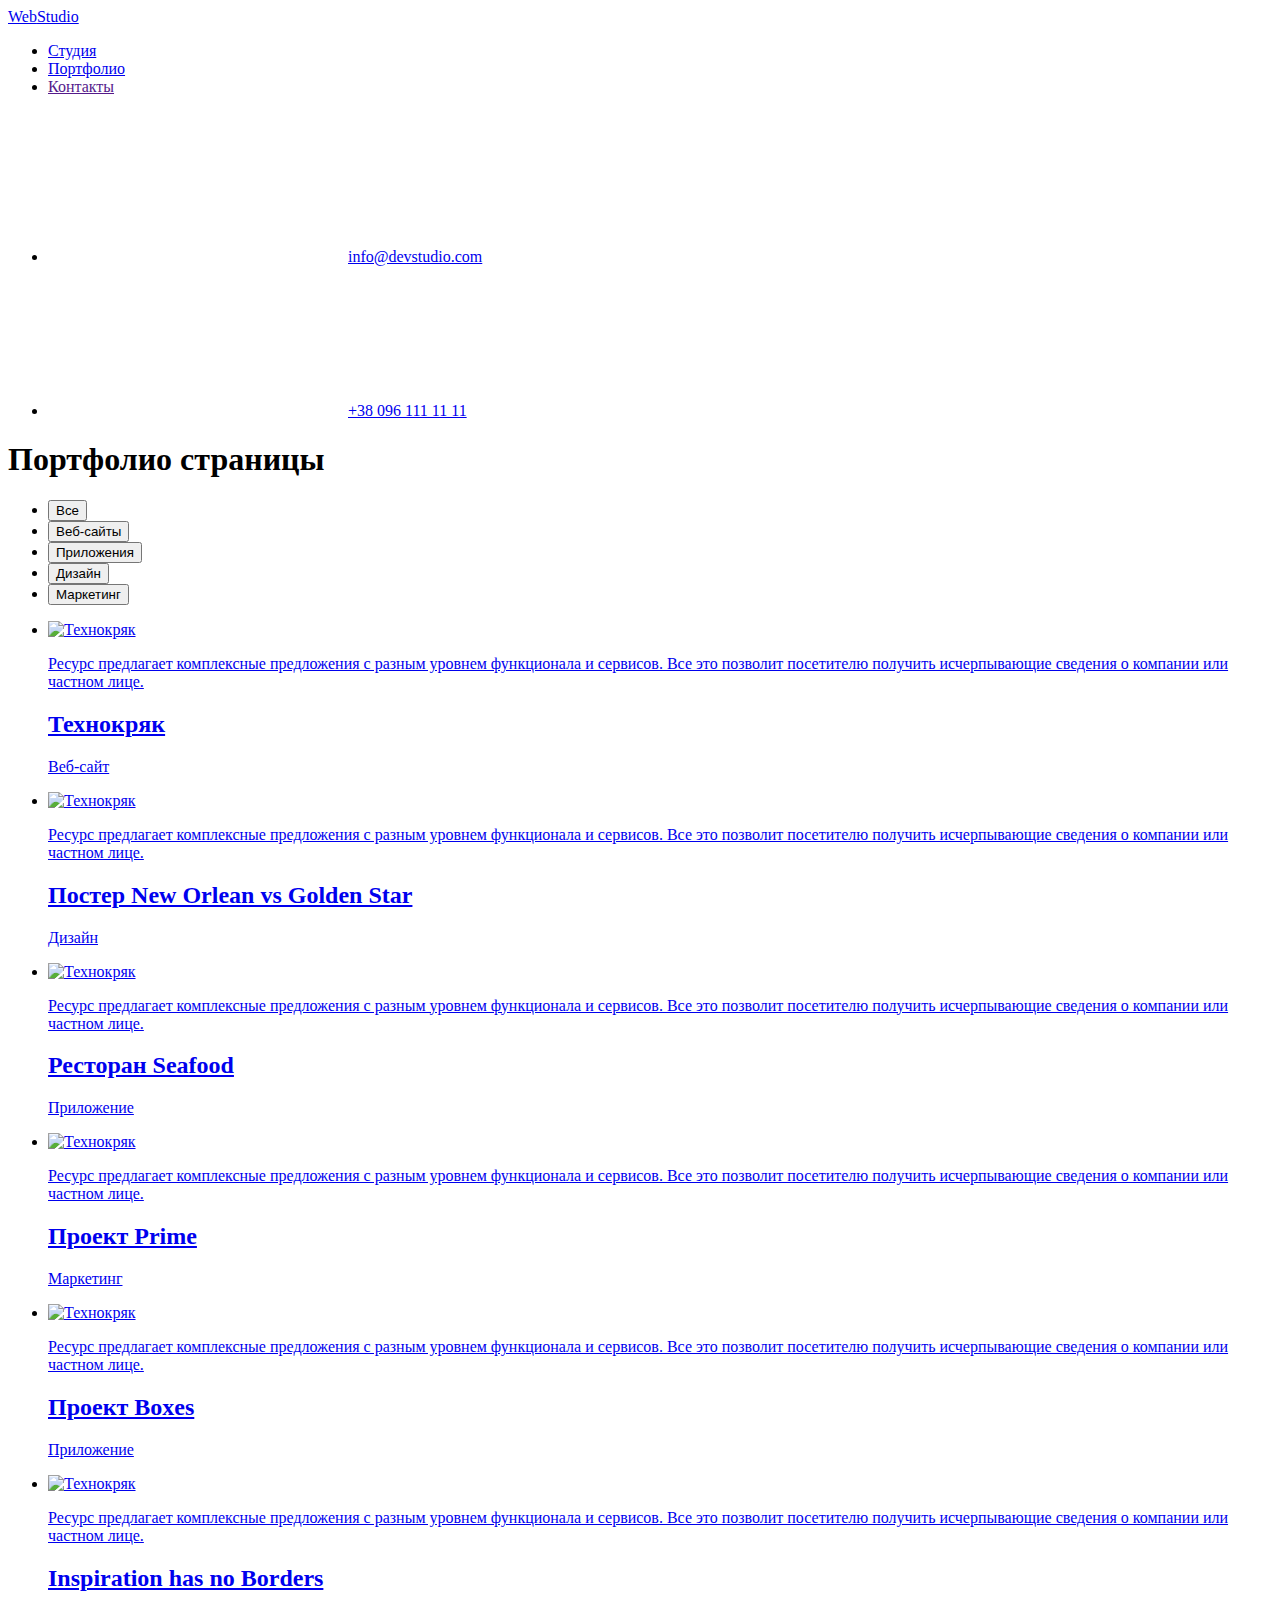
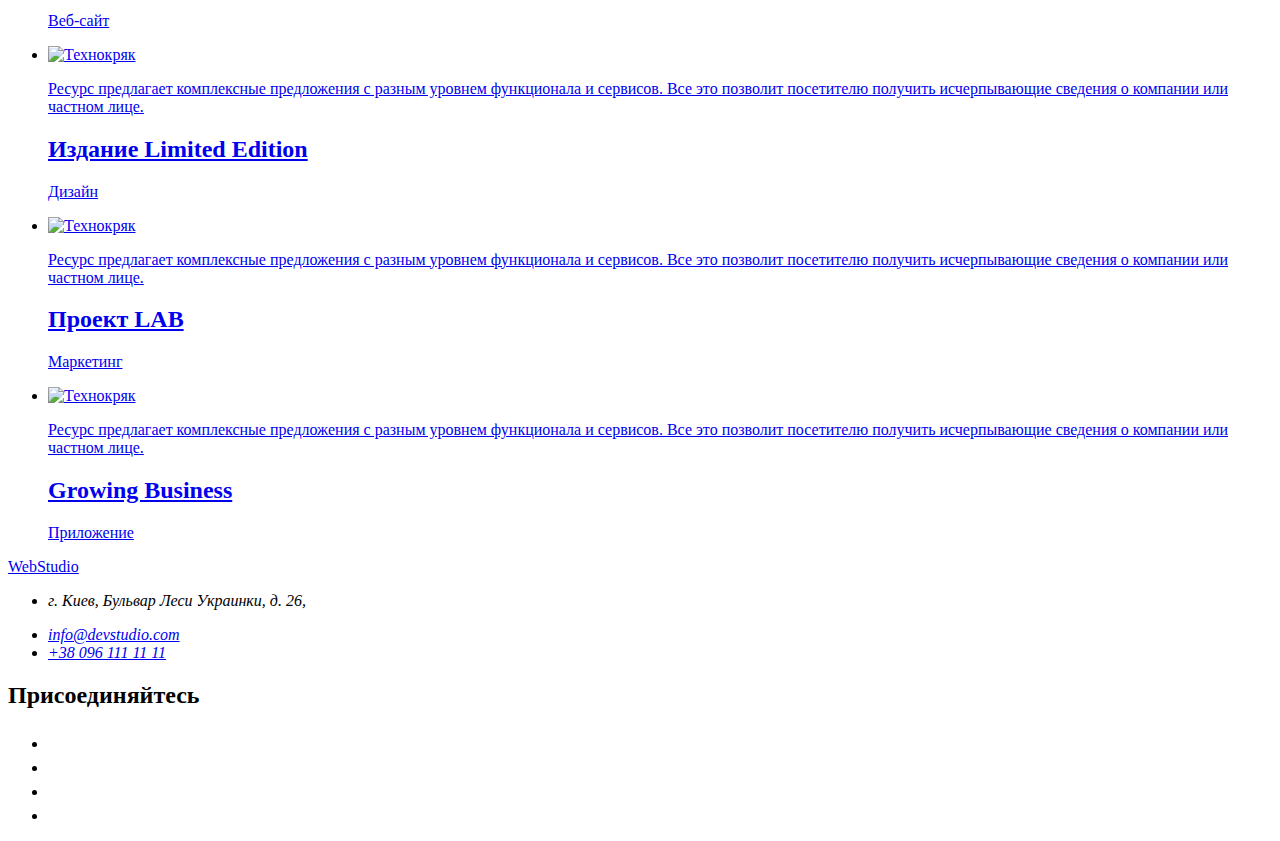
==== portfolio.html @ 19bfde9a "Add files via upload" ====
<!DOCTYPE html>
<html lang="en">
<head>
    <link rel="stylesheet" href="https://cdnjs.cloudflare.com/ajax/libs/modern-normalize/1.1.0/modern-normalize.min.css" integrity="sha512-wpPYUAdjBVSE4KJnH1VR1HeZfpl1ub8YT/NKx4PuQ5NmX2tKuGu6U/JRp5y+Y8XG2tV+wKQpNHVUX03MfMFn9Q==" crossorigin="anonymous" referrerpolicy="no-referrer" />
    <link rel="stylesheet" href="./styles/styles.css">
    <meta charset="UTF-8">
    <meta http-equiv="X-UA-Compatible" content="IE=edge">
    <meta name="viewport" content="width=device-width, initial-scale=1.0">
    <link rel="preconnect" href="https://fonts.googleapis.com"> 
    <link rel="preconnect" href="https://fonts.gstatic.com" crossorigin> 
    <link href="https://fonts.googleapis.com/css2?family=Raleway:wght@700&family=Roboto:wght@400;500;700;900&display=swap" rel="stylesheet">
    <title>Portfolio</title>
</head>
<body>
    <header class="header">
        <div class="border">
        <div class="container">
            <!--logo-->
            <a href="./index.html" class="logo"><span class="logo-color">Web</span>Studio</a>
            <!--links header-->
            <nav class="nav">
                <ul class="nav-list">
                    <li class="nav-items"><a class="nav-link" href="./index.html">Студия</a></li>
                    <li class="nav-items"><a class="nav-link current" href="./portfolio.html" >Портфолио</a></li>
                    <li class="nav-items"><a class="nav-link" href="">Контакты</a></li>
                </ul>
            </nav>
            <!--contacts links-->
            
            <ul class="nav-contact">
                <li class="contact-items"><a href="mailto:info@devstudio.com" class="nav-mail"><svg class="mail-icon">
                    <use href="images/symbol-defs.svg#icon-envelope-1"></use>
                </svg>info@devstudio.com</a></li>
                <li class="contact-items"><a href="tel:+380961111111" class="nav-tel"><svg class="tel-icon">
                    <use href="./images/symbol-defs.svg#icon-smartphone"></use>
                </svg>+38 096 111 11 11</a></li>
            </ul>
            
        </div>
        </div>
    </header>

    <main>
        <div class="portfolio">
        <section class="container">
        <!--hidden H1-->
            <h1 class="hidden">Портфолио страницы</h1>
            <!--radio-btn-->
                <ul class="radio-button-list">
                    <li class="radio-button-items"><button type="button" class="button">Все</button></li>
                    <li class="radio-button-items"><button type="button" class="button">Веб-сайты</button></li>
                    <li class="radio-button-items"><button type="button" class="button">Приложения</button></li>
                    <li class="radio-button-items"><button type="button" class="button">Дизайн</button></li>
                    <li class="radio-button-items"><button type="button" class="button">Маркетинг</button></li>
                </ul>
        </section>
        <!--cards-->
        <section class="container">
                <ul class="cards-list">
                    <li class="cards-items">
                        <a href="#" class="cards-link"> 
                            <div class="cards-items-image">
                                <img class="img-portfolio" src="./images/img.jpg" alt="Технокряк" width="370" height="294">
                                <div class="cards-items-image-overlay">
                                    <p class="cards-items-image-text">Ресурс предлагает комплексные предложения с разным уровнем функционала и сервисов. Все это позволит посетителю получить исчерпывающие сведения о компании или частном лице.</p>
                                </div>
                            </div>
                            <div class="cards-text">
                                <h2 class="cards-title">Технокряк</h2>
                                <p class="cards-sub-title">Веб-сайт</p>
                            </div>    
                        </a>
                    </li>
                    <li class="cards-items">
                        <a href="#" class="cards-link">
                            <div class="cards-items-image">
                                <img class="img-portfolio" src="./images/img-1.jpg" alt="Технокряк" width="370" height="294">
                                <div class="cards-items-image-overlay">
                                    <p class="cards-items-image-text">Ресурс предлагает комплексные предложения с разным уровнем функционала и сервисов. Все это позволит посетителю получить исчерпывающие сведения о компании или частном лице.</p>
                                </div>
                            </div>
                            <div class="cards-text">
                                <h2 class="cards-title">Постер New Orlean vs Golden Star</h2>
                                <p class="cards-sub-title">Дизайн</p>
                            </div>    
                    </a>
                    </li>
                    <li class="cards-items">
                        <a href="#" class="cards-link">
                            <div class="cards-items-image">
                                <img class="img-portfolio" src="./images/img-2.jpg" alt="Технокряк" width="370" height="294">
                                <div class="cards-items-image-overlay">
                                    <p class="cards-items-image-text">Ресурс предлагает комплексные предложения с разным уровнем функционала и сервисов. Все это позволит посетителю получить исчерпывающие сведения о компании или частном лице.</p>
                                </div>
                            </div>
                            <div class="cards-text">
                                <h2 class="cards-title">Ресторан Seafood</h2>
                                <p class="cards-sub-title">Приложение</p>
                            </div>
                    </a>
                    </li>
                    <li class="cards-items">
                        <a href="#" class="cards-link">
                            <div class="cards-items-image">
                                <img class="img-portfolio" src="./images/img-3.jpg" alt="Технокряк" width="370" height="294">
                                <div class="cards-items-image-overlay">
                                    <p class="cards-items-image-text">Ресурс предлагает комплексные предложения с разным уровнем функционала и сервисов. Все это позволит посетителю получить исчерпывающие сведения о компании или частном лице.</p>
                                </div>
                            </div>
                            <div class="cards-text">
                                <h2 class="cards-title">Проект Prime</h2>
                                <p class="cards-sub-title">Маркетинг</p>
                            </div>    
                    </a>
                    </li>
                    <li class="cards-items">
                        <a href="#" class="cards-link">
                            <div class="cards-items-image">
                                <img class="img-portfolio" src="./images/img-4.jpg" alt="Технокряк" width="370" height="294">
                                <div class="cards-items-image-overlay">
                                    <p class="cards-items-image-text">Ресурс предлагает комплексные предложения с разным уровнем функционала и сервисов. Все это позволит посетителю получить исчерпывающие сведения о компании или частном лице.</p>
                                </div>
                            </div>
                            <div class="cards-text">
                                <h2 class="cards-title">Проект Boxes</h2>
                                <p class="cards-sub-title">Приложение</p>
                            </div>    
                    </a>
                    </li>
                    <li class="cards-items">
                        <a href="#" class="cards-link">
                            <div class="cards-items-image">
                                <img class="img-portfolio" src="./images/img-5.jpg" alt="Технокряк" width="370" height="294">
                                <div class="cards-items-image-overlay">
                                    <p class="cards-items-image-text">Ресурс предлагает комплексные предложения с разным уровнем функционала и сервисов. Все это позволит посетителю получить исчерпывающие сведения о компании или частном лице.</p>
                                </div>
                            </div>
                            <div class="cards-text">
                                <h2 class="cards-title">Inspiration has no Borders</h2>
                                <p class="cards-sub-title">Веб-сайт</p>
                            </div>    
                    </a>
                    </li>
                    <li class="cards-items">
                        <a href="#" class="cards-link">
                            <div class="cards-items-image">
                                <img class="img-portfolio" src="./images/img-6.jpg" alt="Технокряк" width="370" height="294">
                                <div class="cards-items-image-overlay">
                                    <p class="cards-items-image-text">Ресурс предлагает комплексные предложения с разным уровнем функционала и сервисов. Все это позволит посетителю получить исчерпывающие сведения о компании или частном лице.</p>
                                </div>
                            </div>
                            <div class="cards-text">
                                <h2 class="cards-title">Издание Limited Edition</h2>
                                <p class="cards-sub-title">Дизайн</p>
                            </div>    
                    </a>
                    </li>
                    <li class="cards-items">
                        <a href="#" class="cards-link">
                            <div class="cards-items-image">
                                <img class="img-portfolio" src="./images/img-7.jpg" alt="Технокряк" width="370" height="294">
                                <div class="cards-items-image-overlay">
                                    <p class="cards-items-image-text">Ресурс предлагает комплексные предложения с разным уровнем функционала и сервисов. Все это позволит посетителю получить исчерпывающие сведения о компании или частном лице.</p>
                                </div>
                            </div>
                            <div class="cards-text">
                                <h2 class="cards-title">Проект LAB</h2>
                                <p class="cards-sub-title">Маркетинг</p>
                            </div>    
                    </a>
                    
                    </li>
                    <li class="cards-items">
                        <a href="#" class="cards-link">
                            <div class="cards-items-image">
                                <img class="img-portfolio" src="./images/img-8.jpg" alt="Технокряк" width="370" height="294">
                                <div class="cards-items-image-overlay">
                                    <p class="cards-items-image-text">Ресурс предлагает комплексные предложения с разным уровнем функционала и сервисов. Все это позволит посетителю получить исчерпывающие сведения о компании или частном лице.</p>
                                </div>
                            </div>
                            <div class="cards-text">
                                <h2 class="cards-title">Growing Business</h2>
                                <p class="cards-sub-title">Приложение</p>
                            </div>    
                    </a>
                    </li>
                </ul>
        </section>  
        </div>
        
    </main>     
    <!--footer-->
    <footer>
        <div class="footer">  
            <div class="container footer-conatainer">
                <!--address-->
                <div class="address-footer">
                    <a class="logo-footer" href="./index.html"><span class="logo-color">Web</span><span class="footer-logo-color">Studio</span></a>
                    <address class="footer-address">
                        <ul>
                            <li class="footer-items"><p class="footer-text">г. Киев, Бульвар Леси Украинки, д. 26,</p></li>
                            <li class="footer-items"><a href="mailto:info@devstudio.com" class="footer-mail">info@devstudio.com</a></li>
                            <li class="footer-items"><a href="tel:+380961111111" class="footer-tel">+38 096 111 11 11</a></li>
                        </ul>
                    </address>
                </div>
                <div class="social-footer">
                    <h2 class="social-footer-text">Присоединяйтесь</h2>
                    <ul class="soc-footer-list">
                        <li class="soc-footer-item"><a href="" class="soc-footer-link">
                            <svg class="soc-footer-icon" width="20" height="20">
                                <use href="./images/symbol-defs.svg#icon-instagram-2"></use>
                            </svg>
                        </a></li>
                        <li class="soc-footer-item"><a href="" class="soc-footer-link">
                            <svg class="soc-footer-icon" width="20" height="20">
                                <use href="./images/symbol-defs.svg#icon-twitter-1"></use>
                            </svg>
                        </a></li>
                        <li class="soc-footer-item"><a href="" class="soc-footer-link">
                            <svg class="soc-footer-icon" width="20" height="20">
                                <use href="./images/symbol-defs.svg#icon-facebook-1"></use>
                            </svg>
                        </a></li>
                        <li class="soc-footer-item"><a href="" class="soc-footer-link">
                            <svg class="soc-footer-icon" width="20" height="20">
                                <use href="./images/symbol-defs.svg#icon-linkedin-1"></use>
                            </svg>
                        </a></li>
                    </ul>
                </div>   
            </div>
        </div>
      </footer>
</body>
</html>
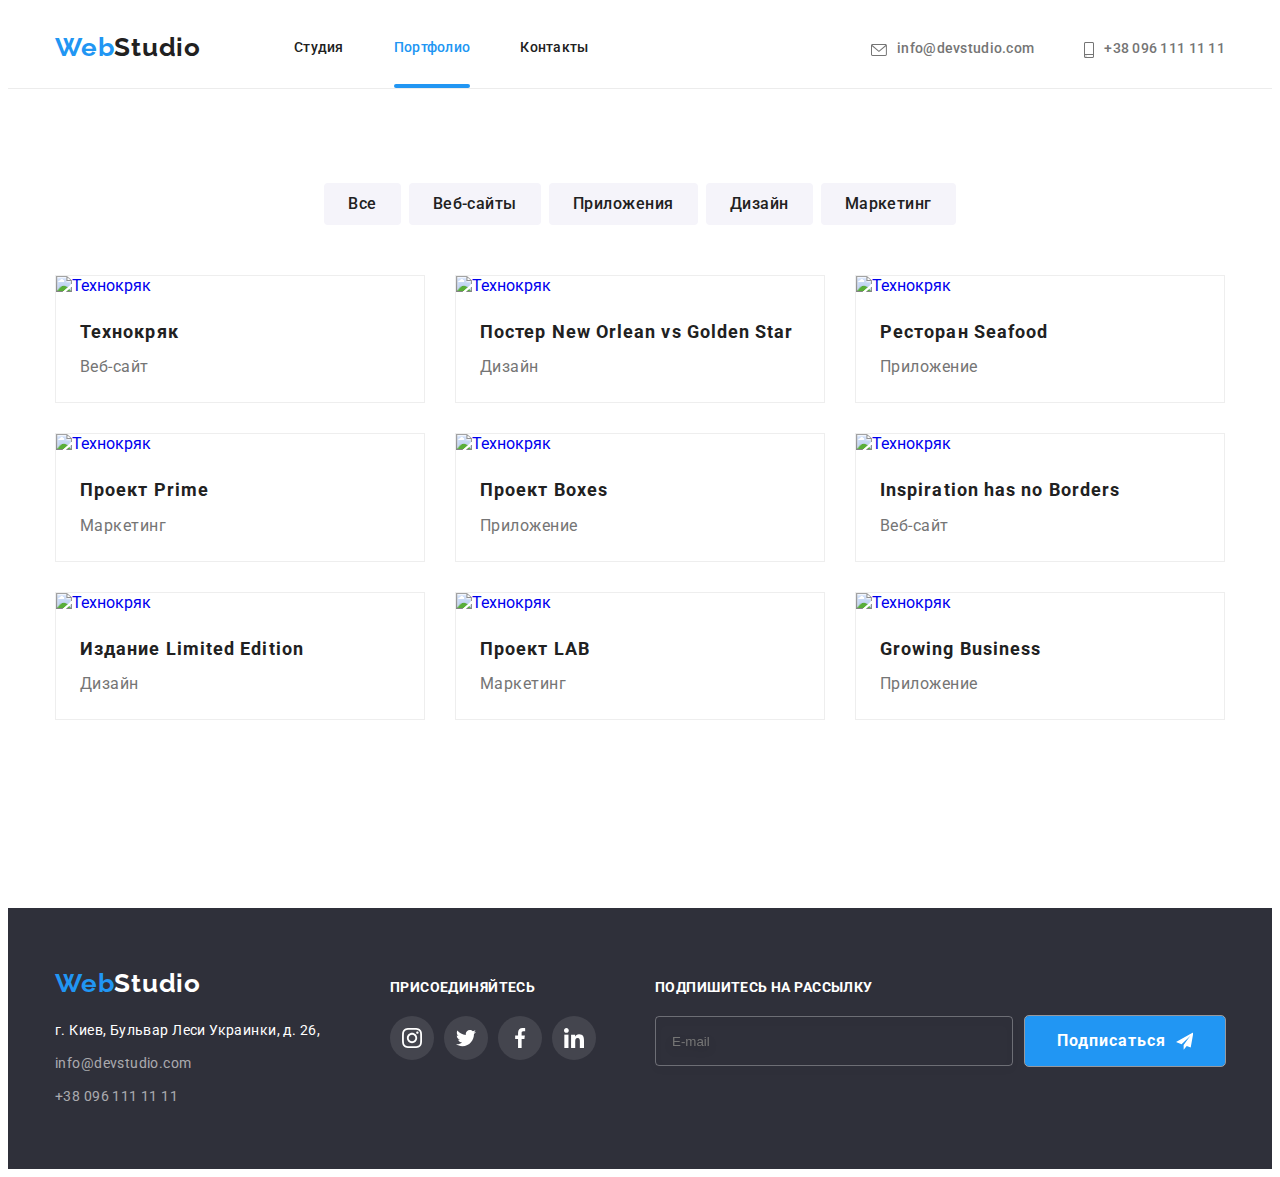
==== commit db8c7694: "футер в портфолио" ====
--- a/portfolio.html
+++ b/portfolio.html
@@ -228,6 +228,18 @@
                             </svg>
                         </a></li>
                     </ul>
+                </div>  
+                <div class="form-footer" autocomplete="on">
+                    <h2 class="form-footer-text">Подпишитесь на рассылку</h2>
+                        <form class="soc-footer-list">
+                            <input class="footer-email-input" type="email" placeholder="E-mail" name="enter email">
+                            <button class="footer-button" type="button">Подписаться
+                                <svg class="form-footer-icon" width="24" height="24">
+                                    <use href="images/symbol-defs.svg#icon-send"></use>
+                                </svg>
+                            </button>
+                        </form>  
+                        
                 </div>   
             </div>
         </div>
--- a/styles/styles.css
+++ b/styles/styles.css
@@ -0,0 +1,1132 @@
+html{
+    box-sizing: border-box;
+}
+
+*,
+*::before,
+*::after {
+    box-sizing: border-box;
+}
+
+:root {
+--main-color: #2196F3;
+--secondary-link-color: #757575;
+--main-text-color: #212121;
+--background-color-white: #ffffff;
+}
+body {
+    font-family: "Roboto" , Tahoma, sans-serif;
+    background: var(--background-color-white);
+}
+/*hidden h1 to portfolio page*/
+.hidden {
+    visibility: hidden;
+    display: none;
+}
+
+p,h1,h2,h3,h4,h5,h6 {
+    margin: 0;
+}
+ul, ol {
+    padding-left: 0;
+    margin: 0;
+}
+button {
+    cursor: pointer;
+}
+
+.container {
+    width: 1200px;
+    padding-left: 15px;
+    padding-right: 15px;
+    margin: 0 auto;
+}
+/*header*/
+
+.header {
+    padding-top: 0;
+}
+.border {
+    border-bottom: 1px solid #ECECEC;
+}
+
+
+.header .container {
+    display: flex;
+    align-items: center;
+}
+
+/*logo*/
+.logo-color{
+    color: var(--main-color);
+}
+.logo, .logo-footer{
+    font-family: 'Raleway';
+    font-style: normal;
+    font-weight: 700;
+    font-size: 26px;
+    line-height: 1.19;
+    letter-spacing: 0.03em;
+    color: var(--main-text-color);
+    padding-top: 24px;
+    padding-bottom: 25px;
+    margin-right: 93px;
+
+}
+/*contact link*/
+a{
+    text-decoration: none;
+}
+ul, ol {
+    list-style: none;
+}
+
+.nav-list {
+    display: flex;
+    
+}
+
+.nav-items:not(:last-child) {
+    margin-right: 50px;
+
+}
+
+.nav-link {
+    font-weight: 500;
+    font-size: 14px;
+    line-height: 1.14;
+    letter-spacing: 0.02em;
+    color: var(--main-text-color);
+    position: relative;
+    display: block;
+    padding-top: 32px;
+    padding-bottom: 32px;
+    transition: color 250ms cubic-bezier(0.4, 0, 0.2, 1);
+
+}
+
+
+.nav-link:hover,.nav-link:focus, .nav-link.current {
+    color: var(--main-color);
+
+}
+.nav-link.current::after {
+    content: '';
+    position: absolute;
+    display: block;
+    width: 100%;
+    height: 4px;
+    border-radius: 2px;
+    left: 0;
+    bottom: 0;
+    background-color: var(--main-color);
+    transition-duration: width 250ms cubic-bezier(0.4, 0, 0.2, 1);
+}
+
+
+.nav-contact-list {
+    display: flex;
+    margin-left: auto;
+}
+.nav-contact {
+    display: flex;
+    margin-left: auto;
+}
+.contact-items:not(:last-child) {
+    margin-right: 50px;
+}
+
+.nav-mail {
+    font-weight: 500;
+    font-size: 14px;
+    line-height: 1.14;
+    letter-spacing: 0.02em;
+    color: var(--secondary-link-color);
+    padding-top: 32px;
+    padding-bottom: 32px;
+    transition: color 250ms cubic-bezier(0.4, 0, 0.2, 1);
+}
+.nav-mail:hover, .nav-mail:focus {
+    color: var(--main-color);
+}
+.mail-icon {
+    width: 16px;
+    height: 12px;
+    margin-right: 10px;
+    fill: currentColor;
+    vertical-align: middle;
+}
+
+.nav-tel {
+    font-weight: 500;
+    font-size: 14px;
+    line-height: 1.14;
+    letter-spacing: 0.02em;
+    color: var(--secondary-link-color);
+    display:inline;
+    transition: color 250ms cubic-bezier(0.4, 0, 0.2, 1);
+}
+.nav-tel:hover, .nav-tel:focus{
+    color: var(--main-color);
+}
+.tel-icon {
+    width: 10px;
+    height: 16px;
+    margin-right: 10px;
+    fill: currentColor;
+    vertical-align: middle;
+}
+
+
+
+/*bg-head*/
+.bg-head {
+    background-color: #2F303A;
+    background-image: linear-gradient(
+        rgba(47, 48, 58, 0.4),
+        rgba(47, 48, 58, 0.4)), 
+        url(../images/bg.jpg);
+    background-repeat: no-repeat;
+    background-size: auto;
+    margin: auto;
+    background-position: center;
+    background-size: cover;
+    max-width: 1600px;
+    height: 600px;
+
+    
+}
+.hero-contant {
+    text-align: center; 
+    padding-top: 200px;
+    padding-bottom: 200px; 
+}
+
+.bg-head-title {
+    width: 696px;
+    margin-top: 0;
+    
+    margin-bottom: 30px;
+    margin-left: auto;
+    margin-right: auto;
+    
+    font-weight: 900;
+    font-size: 44px;
+    line-height: 1.36;   
+    letter-spacing: 0.06em;
+    text-transform: uppercase;
+    color: #FFFFFF;
+
+}
+.bg-head-btn {
+    padding: 10px 32px;
+    font-family: 'Roboto';
+    font-weight: 700;
+    font-size: 16px;
+    line-height: 1.88;
+    letter-spacing: 0.06em;
+    border: none;
+    box-shadow: 0px 4px 4px rgba(0, 0, 0, 0.15);
+    border-radius: 4px;
+    color: #FFFFFF;
+    background: var(--main-color);
+    cursor: pointer;
+    /*delete if need*/
+    box-shadow: inset 0 0 20px rgba(255, 255, 255, 0);
+    outline: 0.5px solid;
+    outline-color: rgba(255, 255, 255, .5);
+    outline-offset: 0px;
+    text-shadow: none;
+    transition: all 1250ms cubic-bezier(0.19, 1, 0.22, 1);
+    
+}
+.bg-head-btn:hover {
+    /*delete if need*/
+    box-shadow: inset 0 0 20px rgba(255, 255, 255, .5), 0 0 20px rgba(255, 255, 255, .2);
+    outline-color: rgba(255, 255, 255, 0);
+    outline-offset: 15px;
+    text-shadow: 1px 1px 2px #427388; 
+  }
+
+/*properties*/
+.properties {
+    padding-top: 94px;
+    padding-bottom: 94px;
+}
+.properties-list {
+    list-style: none;
+    display: flex;
+}
+.properties-item:not(:last-child) {
+    margin-right: 30px;
+}
+
+.properties-item .properties-icon{
+    content: '';
+    display: flex;
+    height: 120px;
+    width: 270px;
+    background: #F5F4FA;
+    justify-content: center;
+
+    border-radius: 4px;
+    margin-bottom: 30px;
+    padding: 25px 0;
+}
+
+
+.properties-title {
+    width: 270px;
+    margin-bottom: 10px;
+    font-style: normal;
+    font-weight: 700;
+    font-size: 14px;
+    line-height: 16px;
+    letter-spacing: 0.03em;
+    text-transform: uppercase;
+    color: var(--main-text-color);
+}
+.properties-text {
+    width: 270px;
+    font-size: 14px;
+    line-height: 1.7;
+    letter-spacing: 0.03em;
+    color: var(--secondary-link-color);
+}
+/*work*/
+.work {
+    padding-bottom: 94px;
+}
+.work-title {
+    margin-bottom: 50px;
+    font-style: normal;
+    font-weight: 700;
+    font-size: 36px;
+    line-height: 42px;
+    text-align: center;
+    letter-spacing: 0.03em;
+    color: var(--main-text-color);
+}
+.work-list {
+    list-style: none;
+    display: flex;
+
+}
+.work-items {
+    position: relative;
+    
+}
+.work-items:not(:last-child) {
+    margin-right: 30px;
+    
+}
+.work-list .work-items {
+    width: 370px;
+    height: 294px;
+
+}
+.work-items-overlay {
+    position: absolute;
+    display: flex;
+    align-items: center;
+    justify-content: center;
+    text-align: center;
+    bottom: 0;
+    left: 0;
+    width: 100%;
+    height: 70px;
+    background: rgba(47, 48, 58, 0.8);
+}
+.work-items-overlay-text {
+    font-weight: 700;
+    font-size: 14px;
+    line-height: 1.14;
+    text-align: center;
+    letter-spacing: 0.03em;
+    text-transform: uppercase;
+
+    color: var(--background-color-white);
+}
+
+
+
+
+
+
+
+
+
+
+
+
+/*team*/
+.team {
+    padding-top: 94px;
+    padding-bottom: 94px;
+    background-color: #F5F4FA;
+}
+.team-title {
+    margin-bottom: 50px;
+
+    display: block;
+    text-align: center;
+    font-weight: 700;
+    font-size: 36px;
+    line-height: 1,16;
+    letter-spacing: 0.03em;
+
+    color: var(--main-text-color);
+}
+
+.team-list {
+    list-style: none;
+    display: flex;
+}
+.team-items:not(:last-child) {
+    margin-right: 30px;
+}
+.team-items {
+    width: 270px;
+    background: var(--background-color-white);
+    box-shadow: 0px 1px 3px rgba(0, 0, 0, 0.12), 0px 1px 1px rgba(0, 0, 0, 0.14), 0px 2px 1px rgba(0, 0, 0, 0.2);
+    border-radius: 0px 0px 4px 4px;
+
+}
+
+.team-cards-text{
+    padding: 30px 59px;
+}
+
+.team-sub-title {
+    text-align: center;
+    margin-bottom: 10px;
+    font-style: normal;
+    font-weight: 500;
+    font-size: 16px;
+    line-height: 1.19;
+    /*text-align: center;*/
+    letter-spacing: 0.03em;
+    color: var(--main-text-color);
+}
+
+.team-text {
+    text-align: center;
+    font-size: 16px;
+    line-height: 1.19;
+    /*text-align: center;*/
+    letter-spacing: 0.03em;
+    color: var(--secondary-link-color);
+    margin-bottom: 16px;
+}
+.team-soc-link {
+    width: 44px;
+    height: 44px;
+    background-color: #FFFFFF;
+    color: #AFB1B8;
+    border-radius: 50%;
+    display: flex;
+    justify-content: center;
+    align-items: center;
+    transition: color 250ms cubic-bezier(0.4, 0, 0.2, 1), 
+    background-color 250ms cubic-bezier(0.4, 0, 0.2, 1);
+
+}
+.team-soc-list {
+    display: flex;
+    justify-content: center;
+}
+.team-soc-item:not(:last-child) {
+    margin-right: 10px;
+}
+.team-soc-icon {
+    fill: currentColor;
+
+}
+.team-soc-link:hover {
+    background-color: var(--main-color);
+    color: var(--background-color-white);
+}
+.team-soc-link:focus {
+    background-color: var(--main-color);
+    color: var(--background-color-white);
+}
+
+.clients {
+        padding-top: 94px;
+        padding-bottom: 94px;
+        background-color: var(--background-color-white)
+}
+.clients-title {
+    margin-bottom: 50px;
+
+    display: block;
+    text-align: center;
+    font-weight: 700;
+    font-size: 36px;
+    line-height: 1,16;
+    letter-spacing: 0.03em;
+
+    color: var(--main-text-color);
+}
+.client-block {
+    display: flex;
+}
+
+
+.clients-logo-icon:not(:last-child) {
+    margin-right: 30px;
+}
+.clients-logo-link {
+    display: flex;
+    justify-content: center;
+    align-items: center;
+    width: 170px;
+    height: 92px;
+    border: 1px solid #AFB1B8;
+    color: #AFB1B8;
+    border-radius: 4px;
+    padding: 16px 32px;
+    transition: color 250ms cubic-bezier(0.4, 0, 0.2, 1),
+    border 250ms cubic-bezier(0.4, 0, 0.2, 1);
+    
+    
+}
+.clients-icon { 
+    width: 170px;
+    height: 92px;
+    fill: currentColor;
+
+}
+.clients-logo-link:hover {
+    background-color: var(--background-color-white);
+    color: var(--main-color);
+    border-color: var(--main-color);
+}
+.clients-logo-link:focus {
+    background-color: var(--background-color-white);
+    color: var(--main-color);
+    border-color: var(--main-color);
+}
+
+
+
+
+
+
+/*footer*/
+.footer {
+    background-color: #2F303A;
+    padding-top: 60px;
+    padding-bottom: 60px; 
+}
+.logo-footer {
+    display: block;
+    margin-bottom: 20px;
+
+    font-family: 'Raleway';
+    font-style: normal;
+    font-weight: 700;
+    font-size: 26px;
+    line-height: 1.19;
+    letter-spacing: 0.03em;
+
+    color: var(--main-color);
+    padding-bottom: 0;
+    padding-top: 0;
+}
+
+.address-footer {
+    display: block;
+}
+.social-footer {
+    display: block;
+}
+
+.footer-text {
+    
+    font-style: normal;
+    font-weight: 400;
+    font-size: 14px;
+    line-height: 1.71;
+    letter-spacing: 0.03em;
+    color: #FFFFFF; 
+    
+}
+.footer-mail, .footer-tel {
+    
+    font-style: normal;
+    font-weight: 400;
+    font-size: 14px;
+    line-height: 1.71;
+    letter-spacing: 0.03em;
+    color: rgba(255, 255, 255, 0.6);
+}
+.footer-mail:hover, .footer-mail:focus {
+    color: var(--main-color);
+    transition: color 250ms cubic-bezier(0.4, 0, 0.2, 1);
+}
+.footer-tel:hover, .footer-tel:focus {
+    color: var(--main-color);
+    transition: color 250ms cubic-bezier(0.4, 0, 0.2, 1);
+}
+.footer-logo-color {
+    color: #FFFFFF;
+}
+.footer-items:not(:last-child) {
+    margin-bottom: 9px;
+}
+
+
+.footer-conatainer {
+    display: flex;
+    align-items: baseline;
+}
+
+.social-footer {
+    display: block;
+    margin-left: 70px;
+}
+
+.social-footer-text {
+    font-weight: 700;
+    font-size: 14px;
+    line-height: 1.14;
+    letter-spacing: 0.03em;
+    text-transform: uppercase;
+
+    color: var(--background-color-white);
+    margin-bottom: 20px;
+}
+
+.soc-footer-link {
+    width: 44px;
+    height: 44px;
+    background: rgba(255, 255, 255, 0.1);
+    fill: #FFFFFF;
+    border-radius: 50%;
+
+    display: flex;
+    justify-content: center;
+    align-items: center;
+
+}
+.soc-footer-list {
+    display: flex;
+    justify-content: center;
+}
+.soc-footer-item:not(:last-child) {
+    margin-right: 10px;
+}
+.soc-footer-icon {
+    fill: ffffff;
+    
+}
+.soc-footer-link:hover {
+    background-color: var(--main-color);
+    color: var(--background-color-white);
+    transition: background-color 250ms cubic-bezier(0.4, 0, 0.2, 1);
+
+}
+.soc-footer-link:focus {
+    background-color: var(--main-color);
+    color: var(--background-color-white);
+}
+
+/*form footer*/
+
+.form-footer {
+    margin-left: auto;
+    position: relative;
+    
+}
+
+.form-footer-text {
+    
+    font-weight: 700;
+    font-size: 14px;
+    line-height: 1.14;
+    letter-spacing: 0.03em;
+    text-transform: uppercase;
+
+    color: var(--background-color-white);
+    margin-bottom: 20px;
+
+}
+
+.footer-email-input {
+    width: 358px;
+    height: 50px;
+    margin-right: 12px;
+    border: 1px solid rgba(255, 255, 255, 0.3);
+    filter: drop-shadow(0px 4px 4px rgba(0, 0, 0, 0.15));
+    border-radius: 4px;
+    background: transparent;
+    color: var(--background-color-white);
+    padding: 15px 16px;
+}
+.footer-email-input:hover, .footer-email-input:focus{
+    color: var(--main-color);
+    
+}
+
+.footer-button {
+    display: flex;
+    justify-content: center;
+    align-items: center;
+    text-align: center;
+    height: 50px;
+    width: 200px;
+    padding: 10px 32px;
+    font-family: 'Roboto';
+    font-weight: 700;
+    font-size: 16px;
+    line-height: 1.88;
+    letter-spacing: 0.06em;
+    border: none;
+    border-radius: 4px;
+    color: #FFFFFF;
+    background: var(--main-color);
+    cursor: pointer;
+
+    box-shadow: inset 0 0 20px rgba(255, 255, 255, 0);
+    outline: 1px solid;
+    outline-color: rgba(255, 255, 255, .5);
+    outline-offset: 0px;
+    text-shadow: none;
+    transition: all 1250ms cubic-bezier(0.19, 1, 0.22, 1);
+}
+.footer-button:hover {
+    border: 0px solid;
+    box-shadow: inset 0 0 20px rgba(255, 255, 255, .5), 0 0 20px rgba(255, 255, 255, .2);
+    outline-color: rgba(255, 255, 255, 0);
+    outline-offset: 15px;
+    text-shadow: 1px 1px 2px #427388; 
+}
+
+.form-footer-icon {
+    fill: #ffffff;
+    margin-left: 10px;
+    display: flex;
+}
+
+
+
+
+
+
+
+
+
+/*Portfolio*/
+.portfolio {
+    padding-top: 94px;
+    padding-bottom: 94px;
+}
+/*radio button*/
+.radio-button-list {
+    list-style: none;
+    display: flex;
+    justify-content: center;
+    margin-bottom: 50px;
+}
+
+.radio-button-items:not(:last-child) {
+    margin-right: 8px;
+}
+
+.button {
+    border-radius: 4px;
+    background: #F5F4FA;
+    padding: 6px 22px;
+    border-color: transparent;
+
+    font-family: 'Roboto';
+    font-style: normal;
+    font-weight: 500;
+    font-size: 16px;
+    line-height: 1.6;
+    text-align: center;
+    letter-spacing: 0.03em;
+    color: var(--main-text-color);
+    cursor: pointer;
+    
+    transition: 
+    background 250ms cubic-bezier(0.4, 0, 0.2, 1), 
+    color 250ms cubic-bezier(0.4, 0, 0.2, 1), 
+    box-shadow 250ms cubic-bezier(0.4, 0, 0.2, 1);
+    
+
+}
+.button:hover, .button:focus{
+    color:#FFFFFF;
+    background-color: var(--main-color);
+    box-shadow: 0px 1px 3px
+     rgba(0, 0, 0, 0.12), 0px 1px 1px 
+     rgba(0, 0, 0, 0.14), 0px 2px 1px 
+     rgba(0, 0, 0, 0.2);
+    border-radius: 4px 4px 4px 4px;
+    
+} 
+
+/*cards*/
+.cards-link {
+    display: block;
+    position: relative;
+}
+
+.cards-list {
+    list-style: none;
+    display: flex;
+    flex-wrap: wrap;
+    padding-bottom: 94px;
+}
+.cards-items {
+    display: block;
+    width: 370px;
+    margin-right: 30px;
+    margin-bottom: 30px;
+    border: 1px solid #eeeeee;
+    position: relative;
+}
+.cards-items:nth-child(3n){
+    margin-right: 0;
+}
+.cards-items:nth-last-child(-n + 3){
+    margin-bottom: 0;
+}
+.cards-items:hover, .cards-items:focus {
+    box-shadow: 0px 1px 3px
+     rgba(0, 0, 0, 0.12), 0px 1px 1px 
+     rgba(0, 0, 0, 0.14), 0px 2px 1px 
+     rgba(0, 0, 0, 0.2);
+    border-radius: 4px 4px 4px 4px;
+    transition: box-shadow 250ms cubic-bezier(0.4, 0, 0.2, 1);
+}
+
+
+.cards-title {
+    font-family: 'Roboto';
+    font-style: normal;
+    font-weight: 700;
+    font-size: 18px;
+    line-height: 1.87;
+    /* identical to box height, or 200% */
+    letter-spacing: 0.06em;
+    color: var(--main-text-color);
+    margin-bottom: 4px;
+}
+.cards-sub-title {
+    font-family: 'Roboto';
+    font-size: 16px;
+    line-height: 1.87;
+    letter-spacing: 0.03em;
+    color: var(--secondary-link-color);
+}
+.cards-text {
+    padding: 20px 24px;
+}
+
+
+.cards-items-image {
+    position: relative;
+    overflow: hidden;
+    
+}
+.cards-items-image-overlay {
+    
+    position: absolute;
+    background-color: var(--main-color);
+    width: 100%;
+    height: 100%;
+    top: 0;
+    left: 0;
+    transform: translateY(100%);
+    transition: transform 250ms cubic-bezier(0.4, 0, 0.2, 1);
+}
+
+
+.cards-items-image:hover .cards-items-image-overlay,
+.cards-items-image:focus .cards-items-image-overlay{
+    transform: translateY(0);
+}
+.cards-items-image-text {
+    position: relative;
+    display: block;
+    padding: 63px 24px;
+    font-weight: 400;
+    line-height: 1.56;
+    letter-spacing: 0.03em;
+    opacity: 1;
+    color: var(--background-color-white);
+    transition: opacity 250ms cubic-bezier(0.4, 0, 0.2, 1);
+}
+.cards-items-image:hover .cards-items-image-text,
+.cards-items-image:focus .cards-items-image-text{
+    opacity: 1;
+}
+
+
+
+
+/*backdrop*/
+.backdrop {
+    position: fixed;
+    top: 0;
+    width: 100vw;
+    height: 100vh;
+    background-color: rgba(48, 48, 58, 0.6);
+    transition: opacity 250ms cubic-bezier(0.4, 0, 0.2, 1), 
+                visibility 250ms cubic-bezier(0.4, 0, 0.2, 1);
+
+}
+.modal {
+    position: absolute;
+    top: 50%;
+    left: 50%;
+    transform: translate(-50%, -50%);
+
+    width: 528px;
+    height: 581px;
+
+    background: #FFFFFF;
+    box-shadow: 
+    0px 1px 3px rgba(0, 0, 0, 0.12), 
+    0px 1px 1px rgba(0, 0, 0, 0.14), 
+    0px 2px 1px rgba(0, 0, 0, 0.2);
+    border-radius: 4px;
+    padding-left: 40px;
+    padding-right: 40px;
+}
+
+.modal-close-btn {
+    position: absolute;
+    top: 8px;
+    right: 8px;
+    width: 30px;
+    height: 30px;
+    display: flex;
+    align-items: center;
+    justify-content: center;
+    text-align: center;
+
+
+    background: #FFFFFF;
+    border: 1px solid rgba(0, 0, 0, 0.1);
+    border-radius: 50%;
+
+
+
+    }
+.modal-close-btn-icon {
+        display: block;
+        text-align: center;
+        transition:fill 250ms cubic-bezier(0.4, 0, 0.2, 1);
+    }
+.modal-close-btn:hover .modal-close-btn-icon {
+        fill: var(--main-color);
+    }
+
+    /*патерн скрытия элементов*/
+.is-hidden {
+        opacity: 0;
+        pointer-events: none;
+        visibility: hidden;
+    }
+
+
+.modal-title {
+    margin-top: 40px;
+    padding-bottom: 12px;
+    display: block;
+    justify-content: center;
+    text-align: center;
+    font-weight: 700;
+    font-size: 20px;
+    line-height: 1.15;
+    letter-spacing: 0.03em;
+
+    color: var(--main-text-color);
+    }
+
+.modal-field-label {
+    display: block;
+    width: 25px;
+    height: 14px;
+    font-weight: 400;
+    font-size: 12px;
+    line-height: 1.16;
+    letter-spacing: 0.01em;
+    color: #757575;
+    margin-bottom: 0px;
+    }
+
+.modal-input-wrap {
+    position: relative;
+    
+}
+
+.input-icon {
+    position: absolute;
+    display: block;
+    width: 18px;
+    left: 20px;
+    top:0px;
+
+    
+}
+
+
+.modal-input {
+    width: 448px;
+    height: 40px;
+    border: 1px solid rgba(33, 33, 33, 0.2);
+    border-radius: 4px;
+    margin-bottom: 10px;
+    padding-left: 42px;
+
+}
+
+.modal-input:hover {
+    border-color: var(--main-color);
+    transition: 250ms cubic-bezier(0.4, 0, 0.2, 1);
+}
+.modal-input:hover + .input-icon {
+    fill: var(--main-color);
+    transition: 250ms cubic-bezier(0.4, 0, 0.2, 1);
+}
+.modal-input:focus + .input-icon {
+    fill: var(--main-color);
+    transition: 250ms cubic-bezier(0.4, 0, 0.2, 1);
+    
+}
+
+.modal-comment:hover, .modal-comment:focus {
+    border-color: var(--main-color);
+    transition: 250ms cubic-bezier(0.4, 0, 0.2, 1);
+}
+
+
+.modal-comment {
+    resize: none;
+    display: block;
+    padding: 12px 16px;
+    width: 448px;
+    height: 120px;
+    border: 1px solid rgba(33, 33, 33, 0.2);
+    border-radius: 4px;
+}
+.modal-comment::placeholder {
+    padding-top: 10px;
+    font-family: 'Roboto';
+    font-style: normal;
+    font-weight: 400;
+    font-size: 12px;
+    line-height: 1.16px;
+    letter-spacing: 0.01em;
+
+    color: rgba(117, 117, 117, 0.5);
+}
+
+
+.modal-field-checkbox {
+    margin-top: 20px;
+    position: relative;
+    display: flex;
+    width: 100%;
+    height: 24px;
+    align-items: center;
+}
+
+.modal-check-box {
+    
+    position: absolute;
+    left: 10px;
+    display: flex;
+    width: 435px;
+    font-family: 'Roboto';
+    font-style: normal;
+    font-weight: 400;
+    font-size: 14px;
+    line-height: 1.71;
+    letter-spacing: 0.03em;
+
+    color: #757575;
+    align-items: center;
+    justify-content: center;
+
+}
+
+.modal-check-box span {
+    display: flex;
+    position: absolute;
+    width: 16px;
+    height: 15px;
+    left: 10px;
+    border: 1px solid #000000;
+    border-radius: 2px;
+    margin-right: 5px;
+    align-items: center;
+    justify-content: center;
+
+}
+
+.modal-text {
+    position: absolute;
+    display: flex;
+    width: 100%;
+    height: 24px;
+    left: 30px;
+}
+
+
+
+
+.icon-checkbox {
+    fill: transparent;
+}
+.checkbox-input:checked + .modal-check-box span {
+    background-color: var(--main-color);
+    border: none;
+}
+
+.checkbox-input:checked + .modal-check-box .icon-checkbox {
+    fill: white;
+}
+
+.modal-link {
+    color: var(--main-color);
+    padding-left: 3px;
+    cursor: pointer;
+    text-decoration: underline;
+
+}
+
+.button-modal-form {
+    margin-bottom: 10px;
+}
+.modal-button {
+    position: absolute;
+   
+    left: 165px;
+    width: 200px;
+    height: 50px;
+    background-color: var(--main-color);
+    box-shadow: 0px 4px 4px rgb(0 0 0 / 15%);
+    border-radius: 4px;
+    border: 2px solid var(--main-color);
+    font-weight: 700;
+    font-size: 16px;
+    line-height: 1.88;
+    letter-spacing: 0.06em;
+    color: var(--background-color-white);
+    cursor: pointer;
+
+}
+
+.modal-button:hover {
+    border: 0px solid;
+    box-shadow: inset 0 0 20px rgba(255, 255, 255, .5), 0 0 20px rgba(255, 255, 255, .2);
+    outline-color: rgba(255, 255, 255, 0);
+    outline-offset: 15px;
+    text-shadow: 1px 1px 2px #427388; 
+}